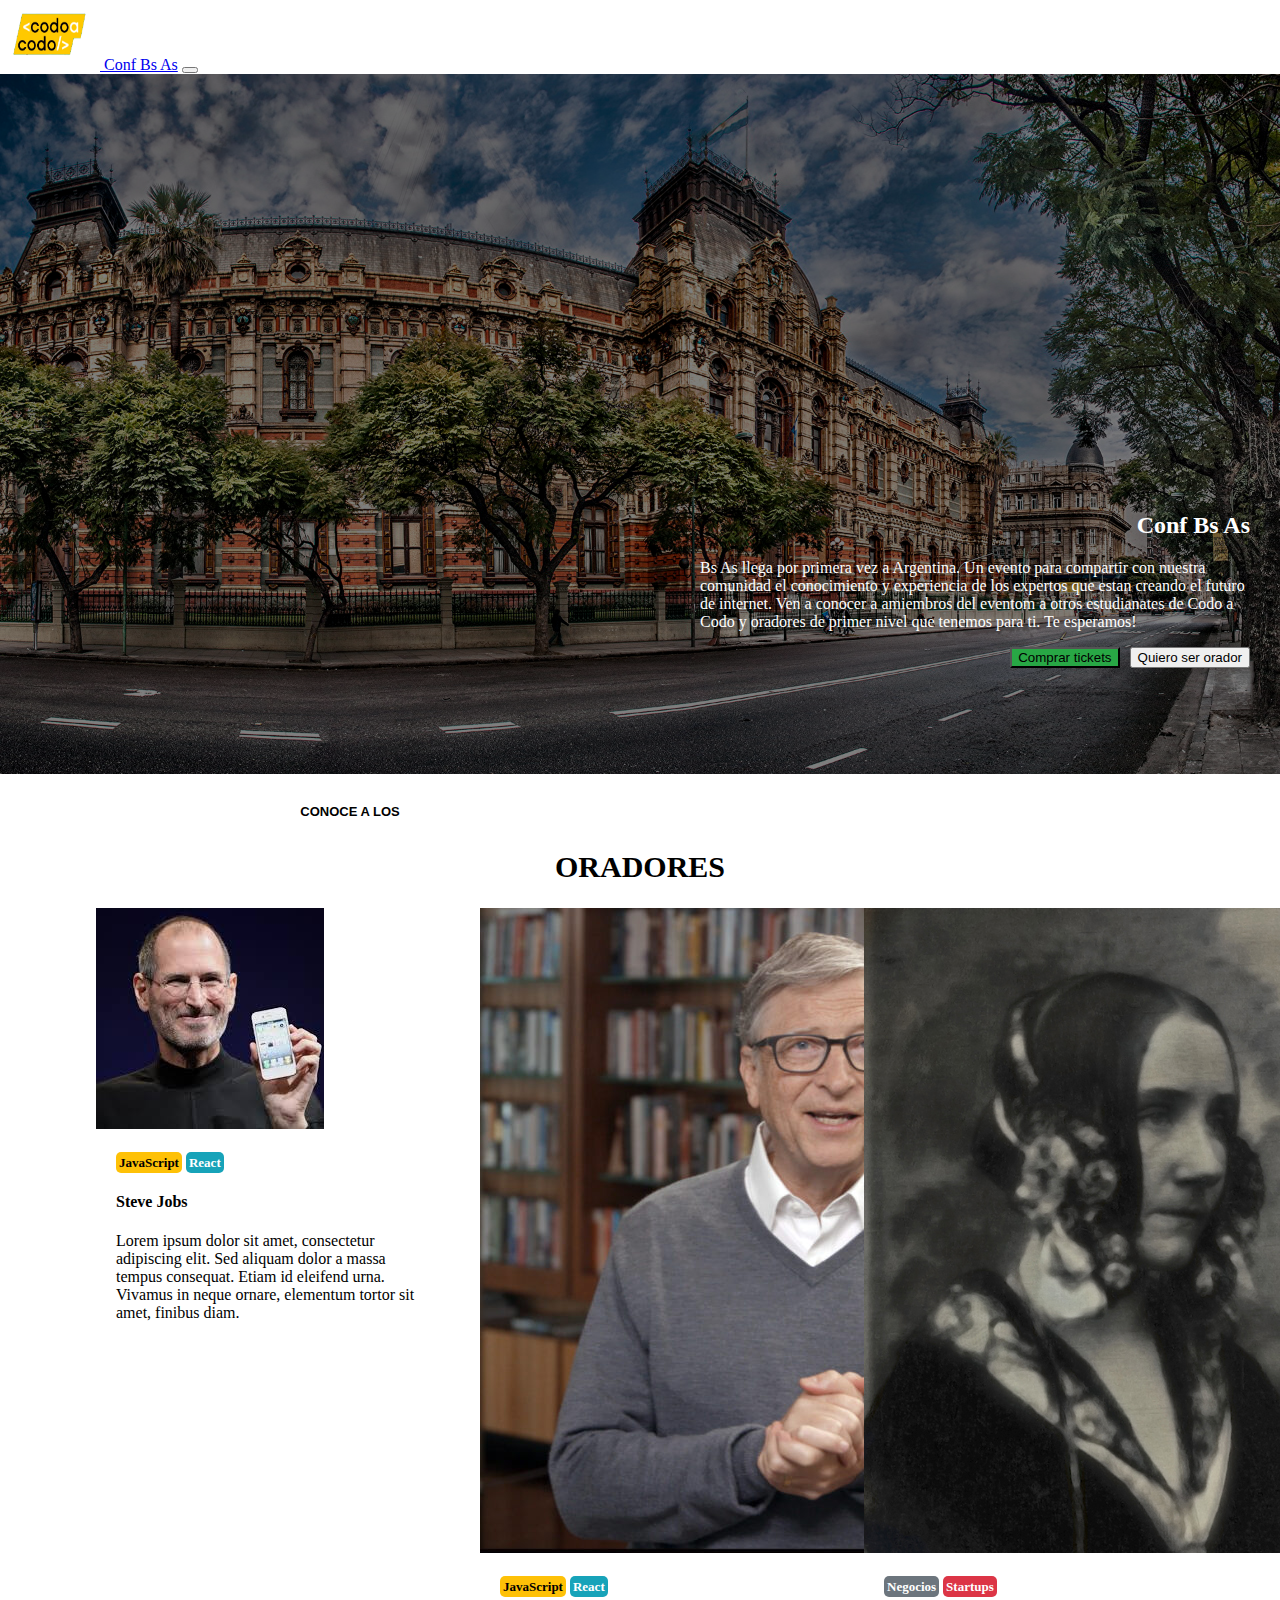
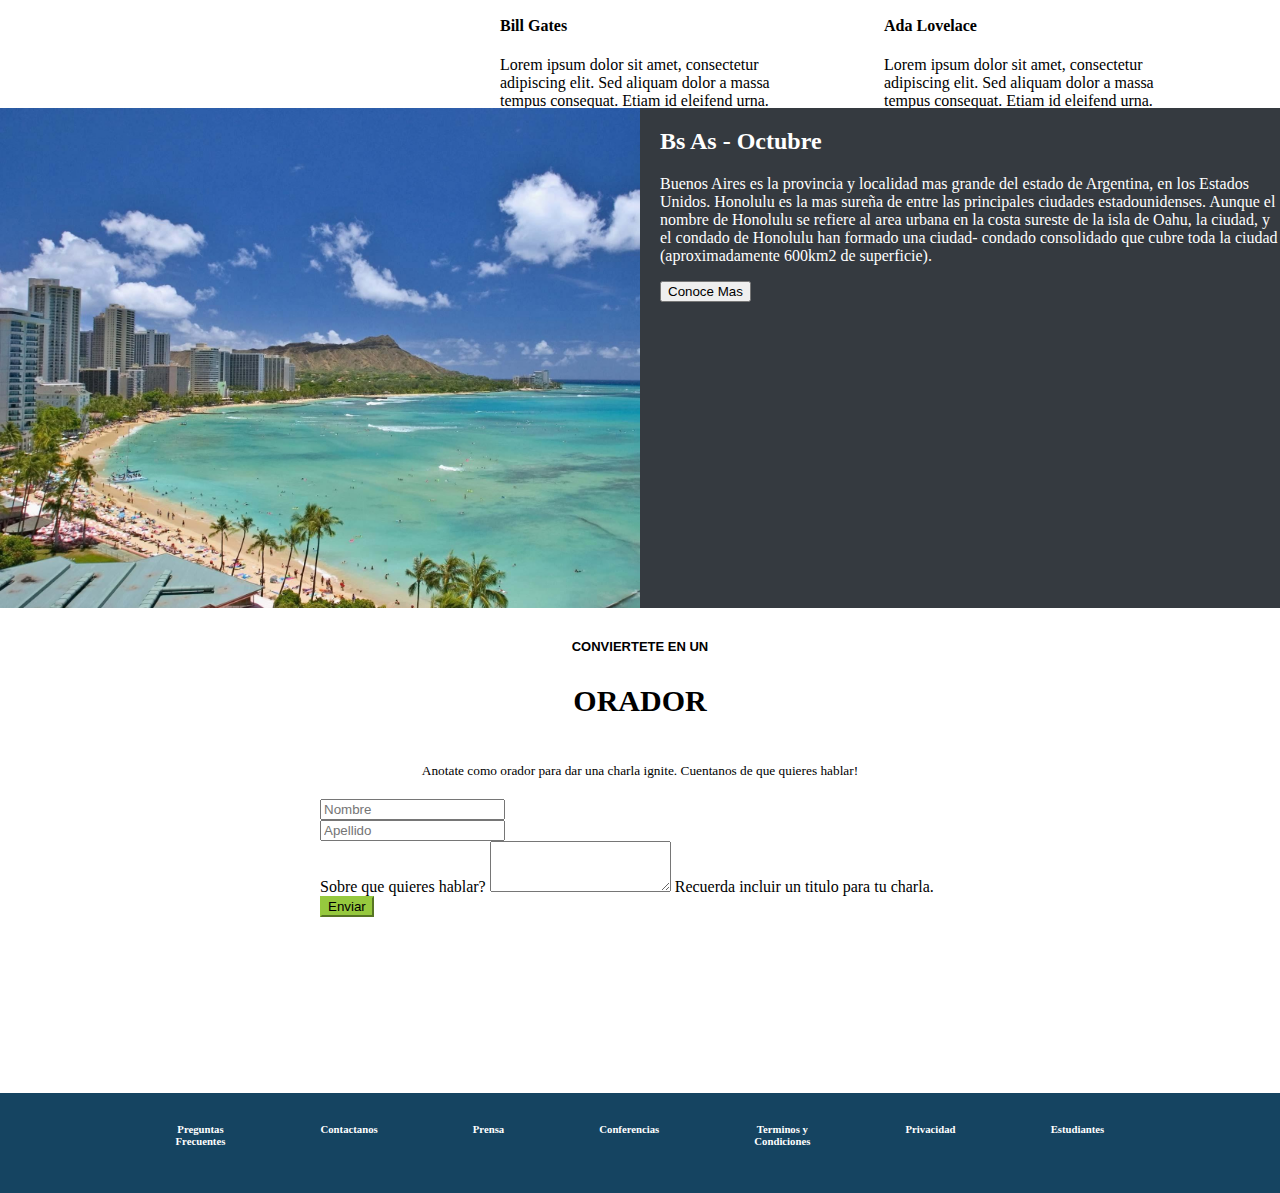
==== index.html @ c73da6cc "uploading" ====
<!DOCTYPE html>
<html>
<head>
	<meta charset="utf-8">
    <meta name="viewport" content="width=device-width, initial-scale=1">
    <link href="https://cdn.jsdelivr.net/npm/bootstrap@5.3.0-alpha3/dist/css/bootstrap.min.css" rel="stylesheet" integrity="sha384-KK94CHFLLe+nY2dmCWGMq91rCGa5gtU4mk92HdvYe+M/SXH301p5ILy+dN9+nJOZ" crossorigin="anonymous">
    <link rel="stylesheet" href="style.css">
	<title></title>


</head>
<body>


	
	

<nav class="navbar fixed-top navbar-dark bg-dark navbar-expand-lg ">
  <div class="container-fluid">
    <a class="navbar-brand" href="#">
      <img src="img/codoacodo.png" alt="Logo" width="100" height="70" class="d-inline-block align-text-top">

    </a>
    <a class="navbar-brand" href="#">Conf Bs As</a>
    <button class="navbar-toggler" type="button" data-bs-toggle="collapse" data-bs-target="#navbarNav" aria-controls="navbarNav" aria-expanded="false" aria-label="Toggle navigation">
      <span class="navbar-toggler-icon"></span>
    </button>
    <div class="collapse navbar-collapse" id="navbarNav">
      <ul class="navbar-nav" >
        <li class="nav-item">
          <a class="nav-link active" aria-current="page" href="#">La Conferencia</a>
        </li>
        <li class="nav-item">
          <a class="nav-link" href="#">Los oradores</a>
        </li>
        <li class="nav-item">
          <a class="nav-link" href="#">El lugar y la fecha</a>
        </li>
        <li class="nav-item">
          <a class="nav-link"href="#">Conviertete en orador</a>
        </li>
        <li class="nav-item">
          <a class="nav-link" href="#" style="color: green;">Comprar tickets</a>
        </li>
      </ul>
    </div>
  </div>
</nav>


<section class="hero">
        <div class="contenido-hero">
            <div class="tituloydescripcion">
              <h2>Conf Bs As </h2> 
            <p>
              Bs As llega por primera vez a Argentina. Un evento para compartir con
              nuestra comunidad el conocimiento y experiencia de los expertos que 
              estan creando el futuro de internet. Ven a conocer a amiembros del
              eventom a otros estudianates de Codo a Codo y oradores de primer
              nivel que tenemos para ti. Te esperamos!
              </p>
               <div class="botones">
              <button type="button" class="btn btn-success">Comprar tickets</button>
            <button type="button" style="margin-left: 10px;" class="btn btn-outline-light">Quiero ser orador</button>
          </div>
            </div>
           
           
            
        </div> <!-- .contenido-hero --> 
    </section>
    <div class="oradores">
      
      <h6>CONOCE A LOS</h6>
      <h2>ORADORES</h2>
    </div>
    <section class="cardSection" style="">
      

      <div class="contenedor-cards">
       
  <div class="card col-xs-4 col-sm-4 col-md-4 col-lg-4 col-xl-4" style="max-width: 320px; ">
        <img src="img/steve.jpg" class="card-img-top" alt="Card image" style=""/>

        <div class="card-block">
          <span class="js">JavaScript</span>
          <span class="react">React</span>
          <h4 class="card-title">Steve Jobs</h4>
          <p class="card-text">Lorem ipsum dolor sit amet, consectetur adipiscing elit. Sed aliquam dolor a massa tempus consequat. Etiam id eleifend urna. Vivamus in neque ornare, elementum tortor sit amet, finibus diam. </p>
          
        </div>
      </div>
      <div class="card col-xs-4 col-sm-4 col-md-4 col-lg-4 col-xl-4" style="max-width: 320px; ">
        <img src="img/bill.jpg" class="card-img-top" alt="Card image" />

        <div class="card-block">
          <span class="js">JavaScript</span>
          <span class="react">React</span>
          <h4 class="card-title">Bill Gates</h4>
          <p class="card-text">Lorem ipsum dolor sit amet, consectetur adipiscing elit. Sed aliquam dolor a massa tempus consequat. Etiam id eleifend urna. Vivamus in neque ornare, elementum tortor sit amet, finibus diam. </p>
          
        </div>
      </div>
      <div class="card col-xs-4 col-sm-4 col-md-4 col-lg-4 col-xl-4" style="max-width: 320px; ">
        <img src="img/ada.jpg" class="card-img-top" alt="Card image" />

        <div class="card-block">
          <span class="negocios">Negocios</span>
          <span class="startups">Startups</span>
          <h4 class="card-title">Ada Lovelace</h4>
          <p class="card-text">Lorem ipsum dolor sit amet, consectetur adipiscing elit. Sed aliquam dolor a massa tempus consequat. Etiam id eleifend urna. Vivamus in neque ornare, elementum tortor sit amet, finibus diam. </p>
          
        </div>
      </div>
       </div>



    </section>




    <section class="carousel">
        
      <div class="contenedor-carousel"></div>
      <div class="contenedor-carousel-info">
        
        <div class="adentro">

          <h2 h>Bs As - Octubre</h2>
          <p>Buenos Aires es la provincia y localidad mas grande del estado de Argentina, en los Estados Unidos. Honolulu
            es la mas sureña de entre las principales ciudades estadounidenses. Aunque el nombre de Honolulu se refiere al area
            urbana en la costa sureste de la isla de Oahu, la ciudad, y el condado de Honolulu han formado una ciudad-
            condado consolidado que cubre toda la ciudad (aproximadamente 600km2 de superficie).</p>

          <button type="button" class="btn btn-outline-light">Conoce Mas</button>
        </div>
        

      </div>
        








      </div>





    </section>
    <div class="oradores">
      
      <h6>CONVIERTETE EN UN</h6>
      <h2>ORADOR</h2>
    </div>

    <section class="formulario">
      
      <div class="form">
        

<small class="texto">Anotate como orador para dar una charla ignite. Cuentanos de que quieres hablar!</small>
<div class="row g-3">
  <div class="col">
    <input type="text" class="form-control" placeholder="Nombre" aria-label="First name">
  </div>
  <div class="col">
    <input type="text" class="form-control" placeholder="Apellido" aria-label="Last name">
  </div>
</div>
<div class="mb-3">
  <label for="exampleFormControlTextarea1" class="form-label">Sobre que quieres hablar?</label>
  <textarea class="form-control" id="exampleFormControlTextarea1" rows="3"></textarea>
  <span>Recuerda incluir un titulo para tu charla.</span>
</div>



<div class="d-grid gap-2">
  <button class="btn btn-primary" type="button">Enviar</button>
  
</div>

        </div>
        






    </section>

<footer>
  
<div class="items">
  <h6>Preguntas<br>
   Frecuentes</h6>
   <h6>Contactanos</h6>
   <h6>Prensa</h6>
  <h6>Conferencias</h6>
  <h6>Terminos y<br> Condiciones</h6> 
  <h6>Privacidad</h6>
  <h6>Estudiantes</h6>

</div>

</footer>




<script src="https://cdn.jsdelivr.net/npm/bootstrap@5.3.0-alpha3/dist/js/bootstrap.bundle.min.js" integrity="sha384-ENjdO4Dr2bkBIFxQpeoTz1HIcje39Wm4jDKdf19U8gI4ddQ3GYNS7NTKfAdVQSZe" crossorigin="anonymous"></script>
</body>
</html>
---- style.css ----
body {
		padding: 0;
		margin: 0;
	}

	.hero {
    background-image: url(img/ba1.jpg);
    background-repeat: no-repeat;
    background-size: cover;
    height: 700px;
    position: relative;
    
    width: 100%;

}
.contenido-hero {
    position: relative;
    background-color: rgba( 0,0,0, .7 ); /** Anterior **/
    background-color: rgb( 0 0 0 / 50% );
    width: 100%;
    height: 100%;

    
    

    


}


.btn-success {


	background-color: #28a745;
}
.contenido-hero .botones {
	position: relative;
	display: inline-flex;
    justify-content: right;
    float: right;
}
.contenido-hero .tituloydescripcion {
	width: 550px;
	height: 350px;

    position: relative;
    margin-top: 400px;
    float: right;
    bottom: 0px;
    margin-right: 30px;

	
   
	
}

.contenido-hero .tituloydescripcion h2{

text-align: right;
color: white;

}
.contenido-hero .tituloydescripcion p {
color: white;
text-align:;
}

.cardSection {
	height: 800px;
    position: relative;
    
    width: 100%;
    justify-content: center;
    display: flex;


}


.contenedor-cards{

	height: 750px;
	width: 1200px;
	position: relative;
	display: inline; 
    justify-content: center;

    display: flex;
    	
   
    
   

    
}
.card {
margin-left: 2rem;
margin-right: 2rem;
}
.oradores {
    width: 100%;

    margin-top: 10px;
    margin-bottom: 20px;
    text-align: center;
    font-size: 2px;
}
.oradores h2 {
    font-size: 30px;
    font-family: ;

}
.oradores h6{
font-family: sans-serif ;
font-size: 13px;
}


.js {
    background-color: #fec107;
    font-weight: bold;
    color: black;
    border-radius: 5px;
    font-size: 13px;
    padding: 3px;
}
.react{
    background-color: #17a3b9;
    color: white;
    font-weight: bold;
    border-radius: 5px;
    font-size: 13px;
    padding: 3px;
}
.card-block {
    margin-top: 20px;
    margin-left: 20px;

}



.startups {
    background-color: #dc3546;
    font-weight: bold;
    color: white;
    border-radius: 5px;
    font-size: 13px;
    padding: 3px;
}
.negocios{
    background-color: #6c757d;
    color: white;
    font-weight: bold;
    border-radius: 5px;
    font-size: 13px;
    padding: 3px;
}

.carousel {
    height: 500px;
    position: relative;
    
    width: 100%;
    background-color: #353a40;
    display: flex;
    margin-bottom: 30px;
    
}

.contenedor-carousel {
    
    width: 50%;
    position: relative;
    display: flex;
    background-image: url(img/honolulu.jpg);
    background-repeat: no-repeat;
    background-size: cover;
}
.contenedor-carousel-info{

    width: 50%;
    position: relative;
    display: flex;
    float: right;
    display: inline;
    


}
.contenedor-carousel-info .adentro {

    color: white;
    margin-left: 20px;
    margin-top: 20px;
}
.contenedor-carousel-info .adentro p{

    font-size: 16px;
}
.formulario{
    height: 350px;
    position: relative;
    
    width: 100%;
    justify-content: center;
    display: flex;
}

.formulario .form{
    
    height: 400px;
    width: 50%;
    position: relative;
    padding-top: 20px;

    
   
    


}

.formulario .form .texto {
    text-align: center;
    
    position: relative;
    justify-content: center;
    display: flex;
    margin-bottom: 20px;
}
.btn-primary {
    background-color: #96c93e;
    border-color: #96c93e;
}
.btn-primary:hover {
    background-color: #96c63e;
    border-color: #96c93e;
}
footer{

    width: 100%;
    
    height: 100px;
    display: flex;
    justify-content: center;
    background-color: #154461;
    position: relative;
}
footer .items{
    width: 80%;
    justify-content: center;
    align-items: center;
    position: relative;
    display: inline-flex;
    color: white;
    
} 
footer .items h6{
    margin-top: 30px;
    text-align: center;
    align-items: center;
    margin:  30px auto auto auto;
    
}
.navbar-nav{
        float:right;
        position: relative;
        margin: 0px 0px auto 500px;
        display: inline-flex;
        
    }
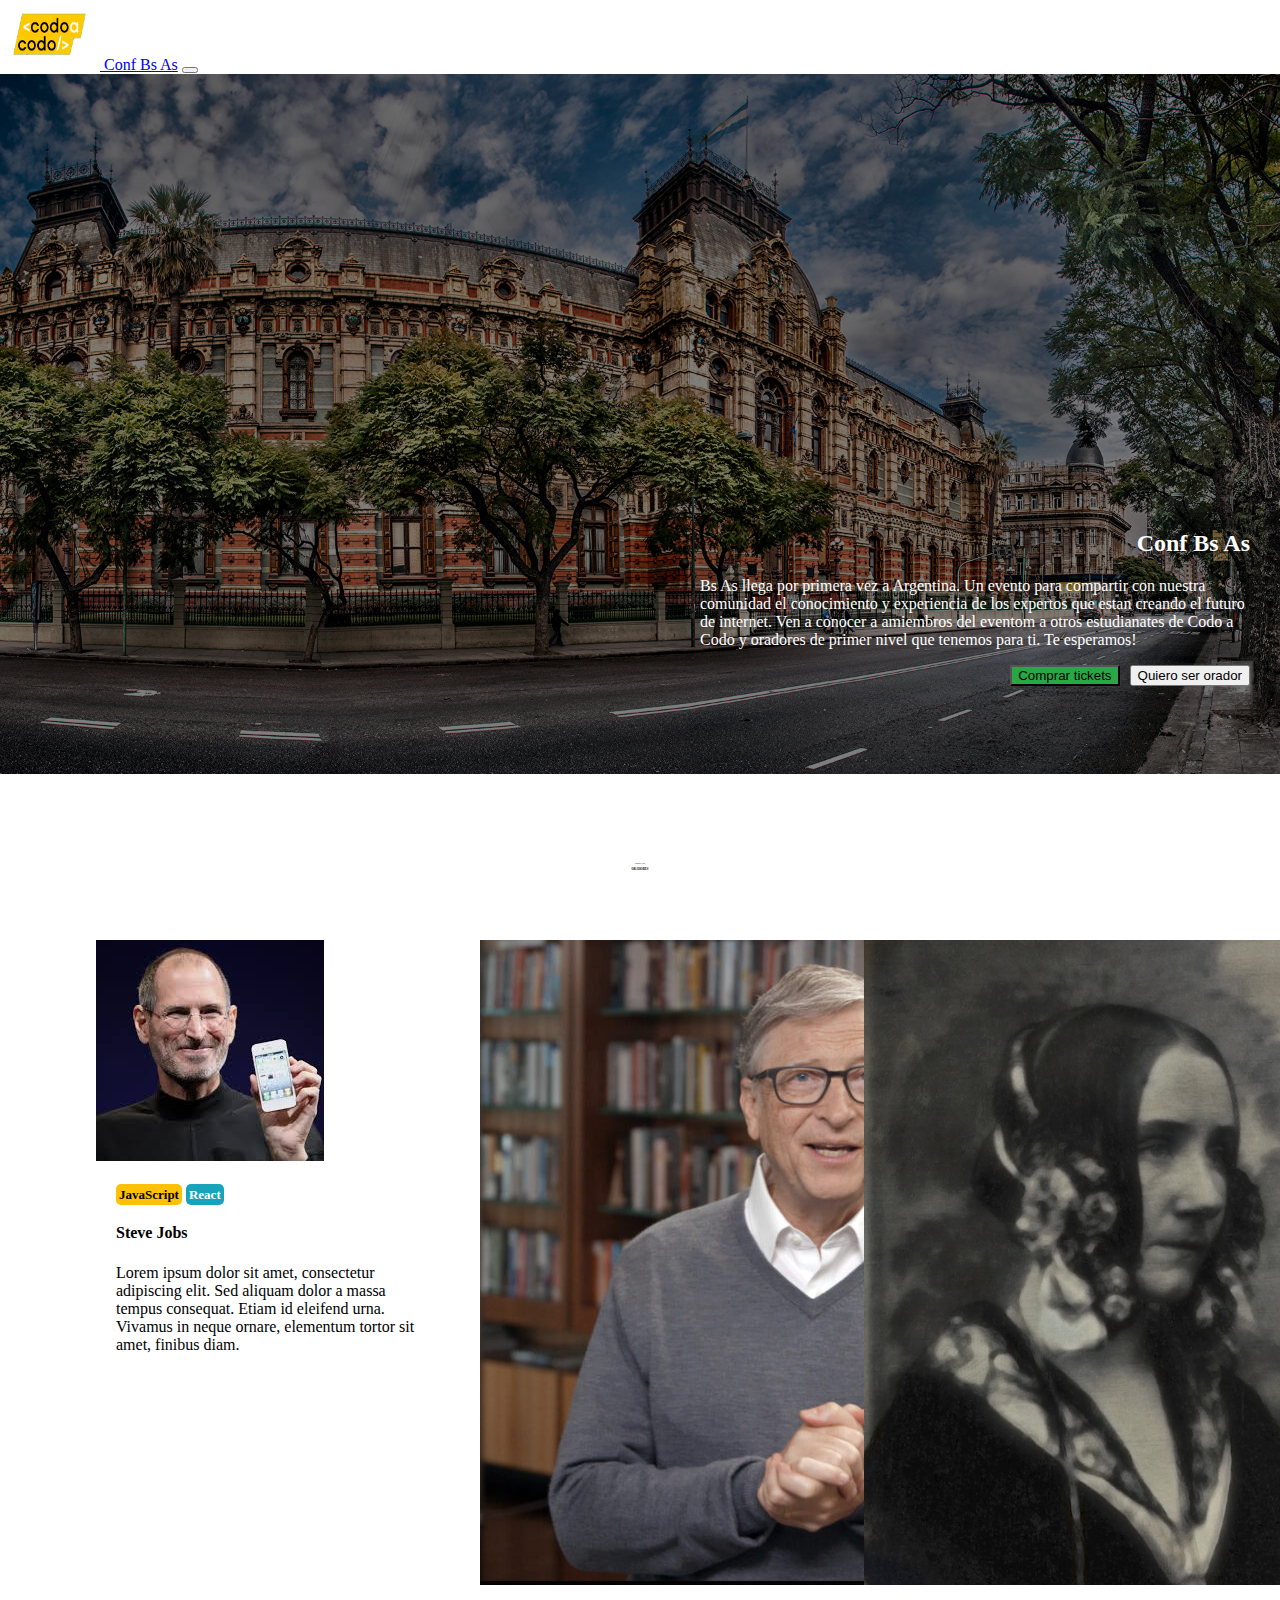
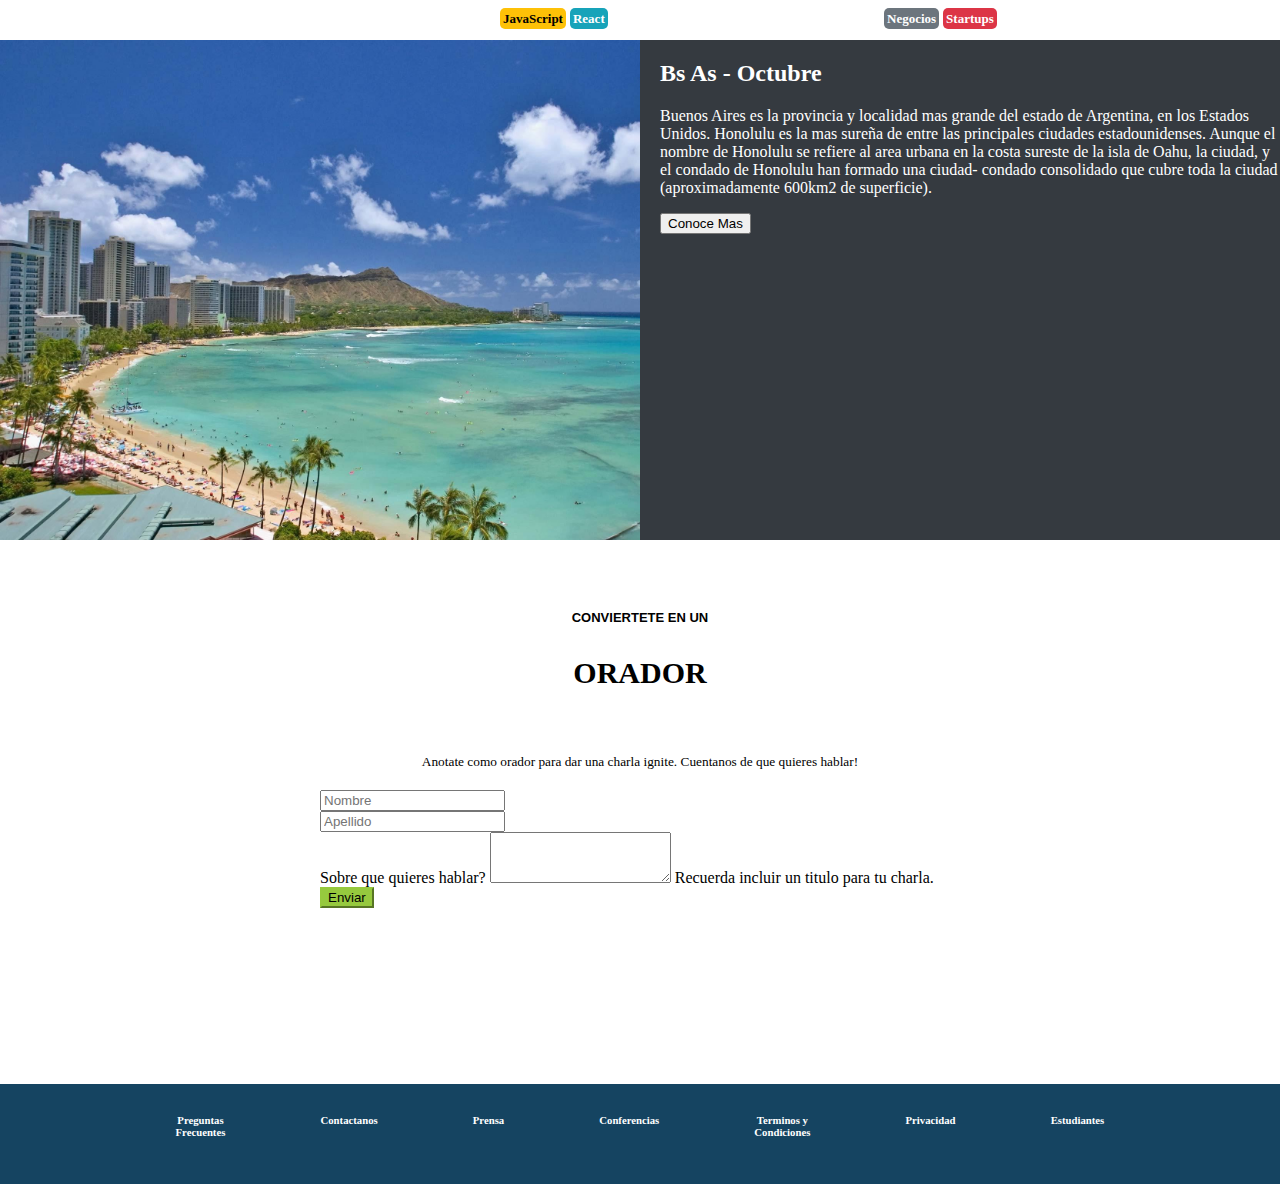
==== commit 308e7d04: "V1.3" ====
--- a/index.html
+++ b/index.html
@@ -69,17 +69,20 @@
             
         </div> <!-- .contenido-hero --> 
     </section>
-    <div class="oradores">
+    <section class="orador">
+      <div class="oradores1">
       
       <h6>CONOCE A LOS</h6>
       <h2>ORADORES</h2>
     </div>
+    </section>
+    
     <section class="cardSection" style="">
       
 
       <div class="contenedor-cards">
        
-  <div class="card col-xs-4 col-sm-4 col-md-4 col-lg-4 col-xl-4" style="max-width: 320px; ">
+  <div class="card col-xs-4 col-sm-4 col-md-4 col-lg-4 col-xl-4" style="max-width: 320px; max-height: 600px; ">
         <img src="img/steve.jpg" class="card-img-top" alt="Card image" style=""/>
 
         <div class="card-block">
@@ -90,7 +93,7 @@
           
         </div>
       </div>
-      <div class="card col-xs-4 col-sm-4 col-md-4 col-lg-4 col-xl-4" style="max-width: 320px; ">
+      <div class="card col-xs-4 col-sm-4 col-md-4 col-lg-4 col-xl-4" style="max-width: 320px; max-height: 600px;">
         <img src="img/bill.jpg" class="card-img-top" alt="Card image" />
 
         <div class="card-block">
@@ -101,7 +104,7 @@
           
         </div>
       </div>
-      <div class="card col-xs-4 col-sm-4 col-md-4 col-lg-4 col-xl-4" style="max-width: 320px; ">
+      <div class="card col-xs-4 col-sm-4 col-md-4 col-lg-4 col-xl-4" style="max-width: 320px; max-height: 600px;">
         <img src="img/ada.jpg" class="card-img-top" alt="Card image" />
 
         <div class="card-block">
--- a/style.css
+++ b/style.css
@@ -67,7 +67,7 @@
 }
 
 .cardSection {
-	height: 800px;
+	height: 700px;
     position: relative;
     
     width: 100%;
@@ -98,12 +98,36 @@
 margin-left: 2rem;
 margin-right: 2rem;
 }
+.orador{
+    height: 80px;
+    position: relative;
+    
+    width: 100%;
+    justify-content: center;
+    display: flex;
+
+}
 .oradores {
     width: 100%;
 
     margin-top: 10px;
     margin-bottom: 20px;
     text-align: center;
+    justify-content: center;
+    position: relative;
+    display: inline-table;
+    font-size: 2px;
+}
+.oradores1 {
+    width: 50%;
+    
+    align-items: center;
+    justify-content: center;
+   
+    text-align: center;
+   
+    position: relative;
+   
     font-size: 2px;
 }
 .oradores h2 {
@@ -267,7 +291,7 @@
 .navbar-nav{
         float:right;
         position: relative;
-        margin: 0px 0px auto 500px;
+        margin: 0px 0px auto 750px;
         display: inline-flex;
         
     }
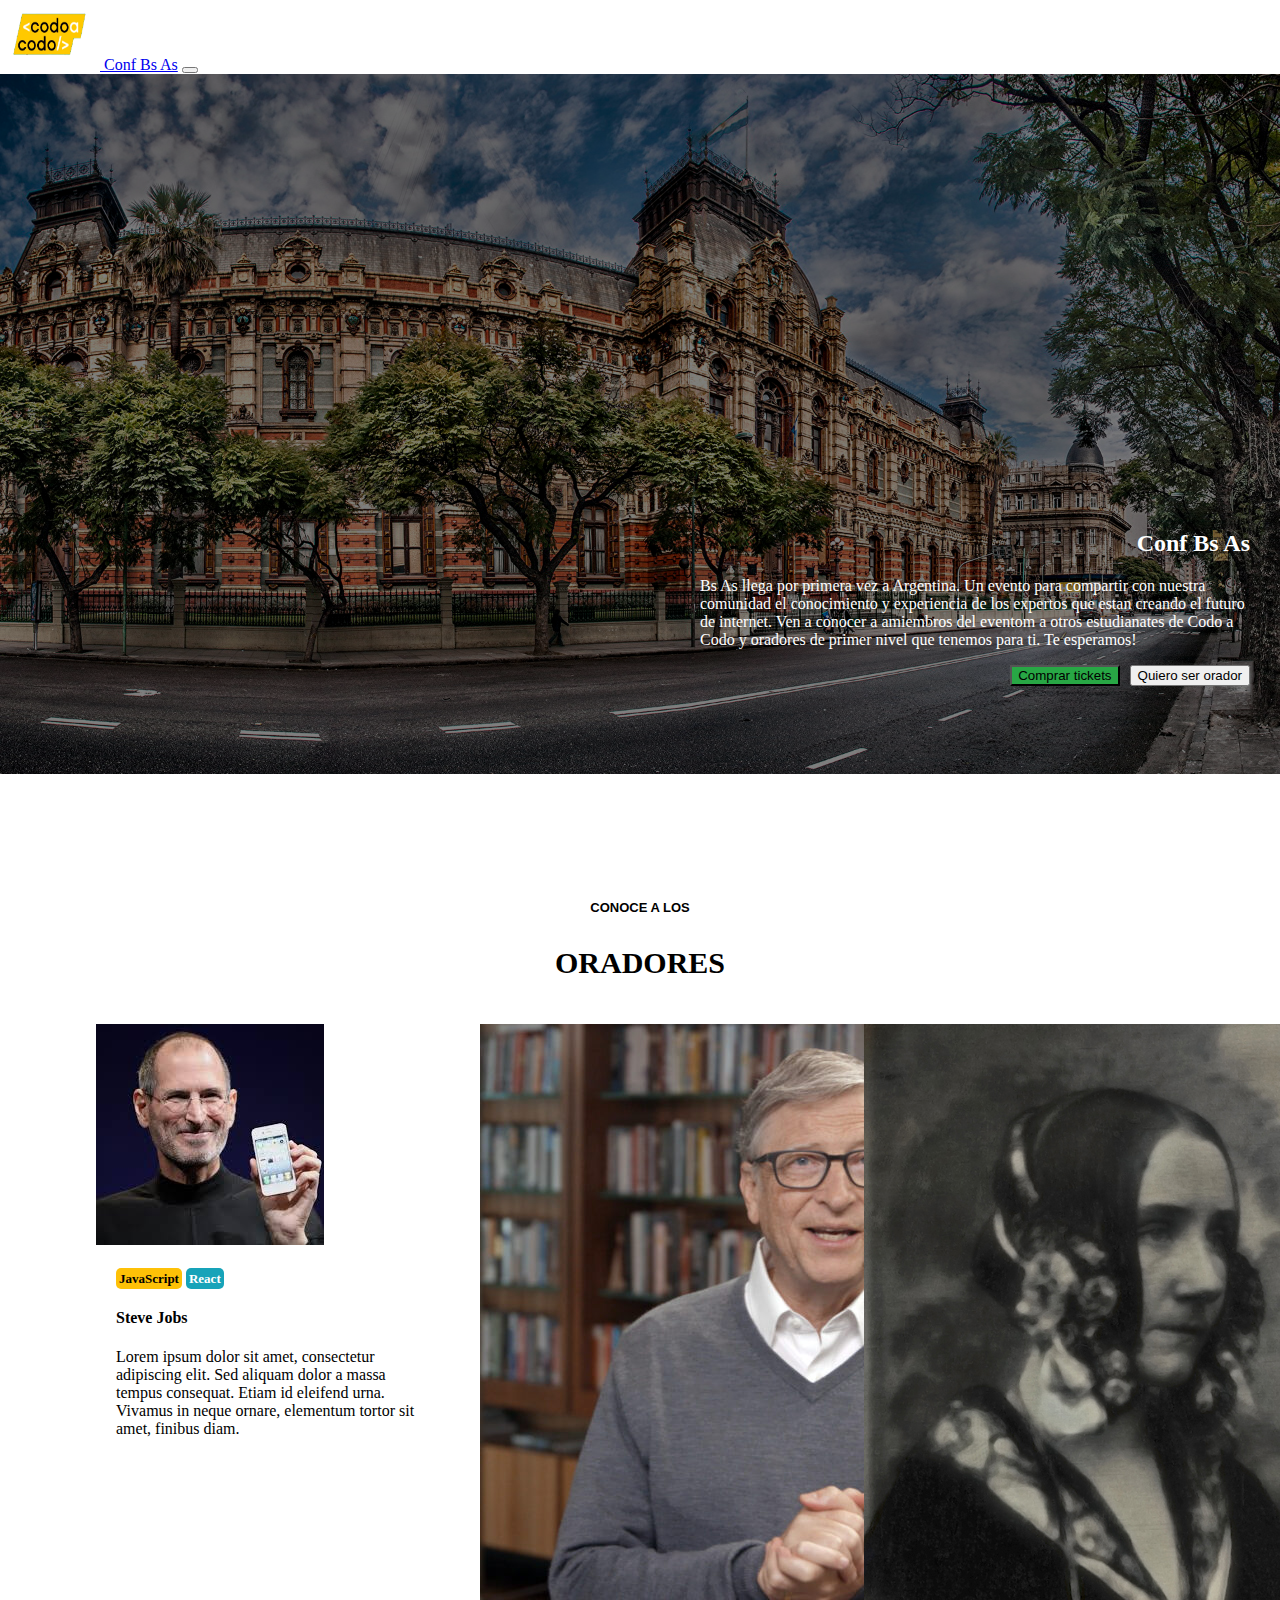
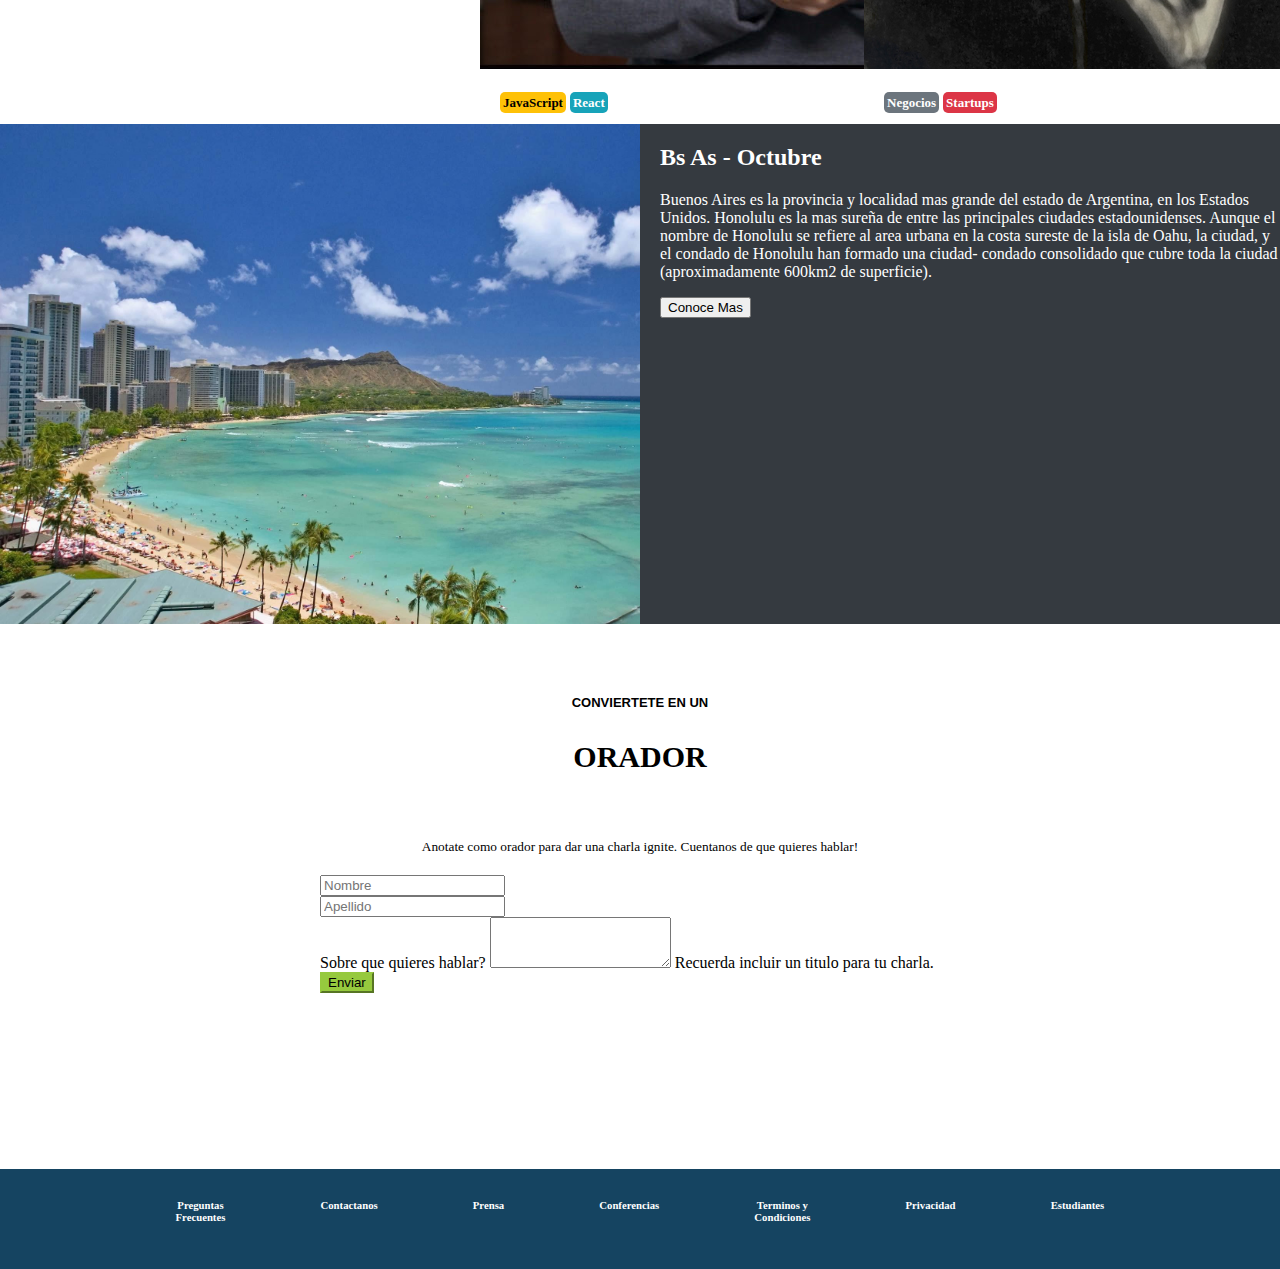
==== commit 863ee1bf: "1.4" ====
--- a/index.html
+++ b/index.html
@@ -69,13 +69,13 @@
             
         </div> <!-- .contenido-hero --> 
     </section>
-    <section class="orador">
-      <div class="oradores1">
+    
+      <div class="oradores">
       
       <h6>CONOCE A LOS</h6>
       <h2>ORADORES</h2>
     </div>
-    </section>
+    
     
     <section class="cardSection" style="">
       
